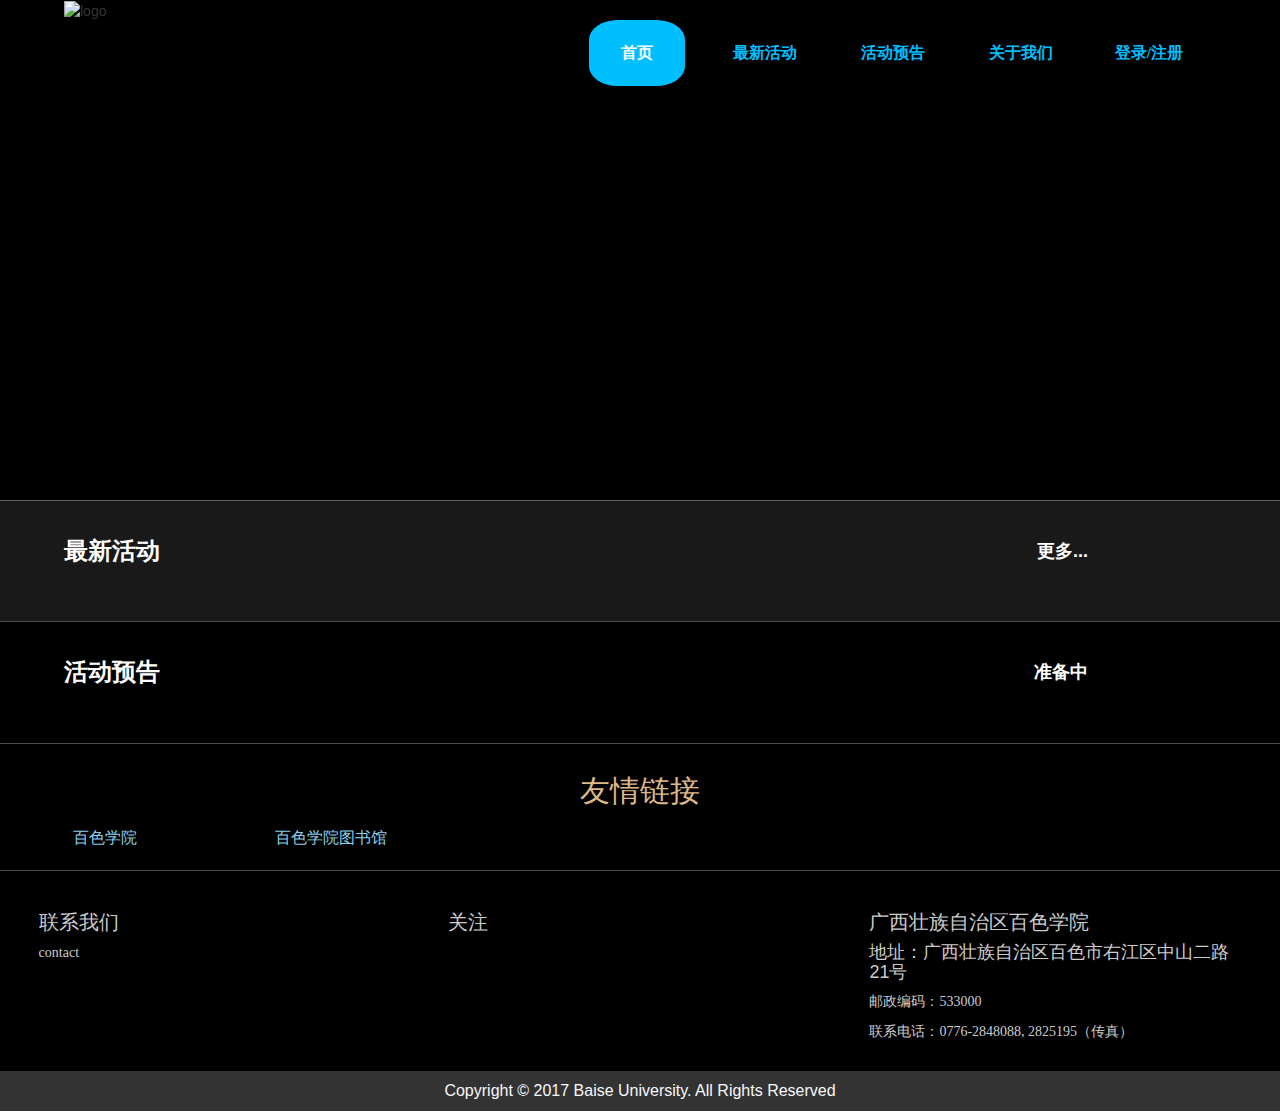
==== html/index.html @ 00f7906c "bsuc-html" ====
<!DOCTYPE html>
<html>

	<head>
		<meta charset="UTF-8">
		<meta name="viewport" content="width=device-width, initial-scale=1.0,maximum-scale=1.0, user-scalable=0" />
		<title>校园风采展</title>
		<meta name="Keywords" content="校园活动">
		<meta name="Description" content="校园活动的最新资讯">
		<meta name="Author" content="zhangxiaoyan">
		<link type="text/css" rel="stylesheet" href="../css/base.css"/>
		<link type="text/css" rel="stylesheet" href="../css/common.css" />
		<link type="text/css" rel="stylesheet" href="../css/ionicons.min.css" />
		<link type="text/css" rel="stylesheet" href="../css/index.css" />
		<link type="text/css" rel="stylesheet" href="../css/carrousel.css" />
		<link type="text/css" rel="stylesheet" href="../css/bootstrap-grid.min.css" />
		
		<!--[if lt IE9]-->
		<script type="text/javascript" src="../js/html5shiv.min.js"></script>
		<!--[endif]-->
		<script type="text/javascript" src="../js/common.js"></script>
		<script type="text/javascript" src="../js/jquery.min.js"></script>
		<script type="text/javascript" src="../js/carrousel.js"></script>
		
		<!--
    	作者：zhangxiaoyan
    	时间：2016-12-23
    	描述：
    -->
	</head>

	<body>
		<!--header Start-->
		<header class="indexHeader">
			<div class="header-logo"><img src="../img/logo.png" alt="logo" class="logo" /><img src="../img/hd.png" alt="logo1" class="actLogo" /></div>

			<!--nav Start-->
			<nav class="header-Nav">
				<ul class="navList clearfix">
					<li>
						<a href="index.html" class="navBg">首页</a>
					</li>
					<li>
						<a href="#latestActivity">最新活动</a>
					</li>
					<li>
						<a href="#forenotion">活动预告</a>
					</li>
					<li>
						<a href="introduction.html">关于我们</a>
					</li>
					<li>
						<a href="login.html">登录/注册</a>
					</li>
				</ul>
			</nav>
			<!--nav End-->
		</header>
		<!--header End-->
		<!--banner Start-->
		<div class="banner">
			<section id="dg-container" class="dg-container">
				<div class="dg-wrapper">
					<!--<a href="#" link="">
						<img src="../img/10-01.jpg">
					</a>
					-->
				</div>
				<ol class="button" id="lightButton">
					<!--<li index="0"></li>
					<li index="1"></li>
					-->
				</ol>
				<nav>
					<span class="dg-prev"></span>
					<span class="dg-next"></span>
				</nav>
			</section>
		</div>
		<!--banner End-->
		<!--latestActivity Start-->
		<div class="latestActivity clearfix" id="latestActivity">
			<section class="actTitle clearfix">
				<div class="actTitle-left">最新活动</div>
				<div class="actTitle-more">
					<a href="activityList.html">更多...</a>
				</div>
			</section>
			<section class="actList clearfix">
				<!--<div class="latestList">
					<a href="">
						<div class="img"><img src="../img/byp1.png" alt="" /></div>
						<div class="titleShade">
							<h4 class="latestListTitle">我校举办2016年安全教育“精彩一课”决赛</h4>
							<p><span class="latestListAuthor">张小燕  |</span><span class="latestListFrom">信息工程学院</span></p>
						</div>
					</a>
				</div>
				-->
			</section>

		</div>
		<!--latestActivity End-->
		<!--forenotice Start-->
		<div class="forenotice" id="forenotion">
			<section class="actTitle clearfix">
				<div class="actTitle-left">活动预告</div>
				<div class="actTitle-more">
					<a href="">准备中</a>
				</div>
			</section>
			<section class="forAct container clearfix">
				<div class="row clearfix">
					<!--<div class="col-md-4 col-sm-6">
						<div class="foren">
							<div class="foren-img">
								<img src="../img/index/tu1.jpg" alt="">
							</div>
							<div class="for-content">
								<h4 class="title">2017年毕业生论文答辩工作安排</h4>
								<p class="description">2017年毕业生论文答辩将在3月8号进行。</p>
								<p><i class="ion-ios-heart" style="color: white;"></i></p>
								
							</div>
						</div>
					</div>-->
				</div>
			</section>
		</div>
		<!--forenotice End-->
		<!--footer Start-->
		<footer>
			<section class="friendlyLink">
				<h2 class="friLinkTitle">友情链接</h2>
				<div class="linkListWrap">
					<ul class="linkList clearfix">
						<li><a href="http://www.bsuc.cn/">百色学院</a></li>
						<li><a href="http://www.bsuc.cn/department/lib/bgdt/">百色学院图书馆</a></li>
						
					</ul>
				</div>
			</section>
			<section class="contactUs clearfix">
				<div class="contact">
					<h2>联系我们</h2>
					<p>contact</p>
				</div>
				<div class="attention">
					<h2>关注</h2>
					<p>
						<a href="http://www.weibo.com/bsuc"><i class="weibo"></i></a>
						<a href="" class="wx" id="wx">
							<i class="weix"></i>
						</a>
					</p>
					<div class="ewm" id="ewm" style="display: none;">
						<img src="../img/icon/ewm.png" alt="二维码" title="二维码" />
					</div>	
				</div>
				<div class="addPhone" >
					<h2>广西壮族自治区百色学院</h2>
					<h4>地址：广西壮族自治区百色市右江区中山二路21号</h4>
					<p>邮政编码：533000 </p>
					<p>联系电话：0776-2848088, 2825195（传真）</p>
				</div>
			</section>
			<section class="copyright">
				Copyright © 2017 Baise University. All Rights Reserved
			</section>
		</footer>
		<!--footer End-->

	</body>
	<script type="text/jscript" src="../js/index.js"></script>
</html>
---- css/base.css ----
﻿@charset "utf-8";

/*样式重置*/
body, h1, h2,h3,h4,h5,h6,p,dl,dd,ol,ul,form, input,textarea,th,td,select { margin:0; padding:0;font-family: "微软雅黑";}
em,i { font-style:normal;}
li { list-style:none;}
a { text-decoration:none; cursor:pointer;color: #333333; }
a:hover{color: rgb(225,58,104);}
a:focus {outline:none;}
b{ font-weight:normal;}
img { border:none; vertical-align:top;}
input, textarea {vertical-align: middle;outline: none; border:none; background:none;box-sizing:content-box;}
textarea { resize:none; overflow:auto; }
table { border-spacing:0px; border:none; border-collapse:collapse;}
body, input, select, button, textarea { font-size: 12px;font-family:tahoma,arial,'Hiragino Sans GB',\5b8b\4f53,sans-serif;background:#fff;}


/*公共样式*/

/*特殊*/
.h0 {height: 0; line-height:0; font-size:0;}
.ov-ellipsis { overflow:hidden; white-space:nowrap; text-overflow:ellipsis; display:block;}
.t-nowrap{ white-space: nowrap;}
.select-not {-moz-user-select: none;-webkit-user-select: none; -ms-user-select: none;user-select: none;}
.text-over { overflow:hidden; text-indent:99999px; line-height:99999; display:block;}


/*浮动*/
.clear { zoom:1; }
.ovfl { overflow: hidden}
.clear:after { content:''; display:block; clear:both; }
.fl { float:left;}
.fr { float:right;}

/*字体*/
.f-arial {font-family:arial;}
.f-song {font-family:\5b8b\4f53;}
.yahei12 {font-family:Microsoft YaHei; font-size:12px;}
.yahei14 {font-family:Microsoft YaHei; font-size:14px;}
.yahei16 {font-family:Microsoft YaHei; font-size:16px;}
.yahei18 {font-family:Microsoft YaHei; font-size:18px;}
.yahei20 {font-family:Microsoft YaHei; font-size:20px;}
.yahei22 {font-family:Microsoft YaHei; font-size:22px;}
.yahei24 {font-family:Microsoft YaHei; font-size:24px;}
.font12 { font-size:12px;}
.font14 { font-size:14px;}
.font16 { font-size:16px;}
.font18 { font-size:18px;}
.font20 { font-size:20px;}
.font22 { font-size:22px;}
.font24 { font-size:24px;}
.font-center{text-align: center;}
.font-left{text-align: left;}
.font-right{text-align: right;}
.indent1{text-indent: 1em;}
.indent2{text-indent: 2em;}
.font-b {font-weight: bold;}
.font-notb {font-weight:normal;}
.font-thro{text-decoration: line-through;}

/*鼠标*/
.cur{cursor: pointer;}
.cur-none{cursor:not-allowed;}
.cur-move{cursor:move;}

/*隐藏 定位*/
.ovfl{overflow: hidden;}
.visib{visibility: hidden;}
.dis-blo{ display: block;}
.dis-no { display:none;}
.dis-ib { *display:inline; *zoom:1; vertical-align:top; display:inline-block;}
.p-fix{position: fixed;}
.p-rel{position: relative;}
.p-abs{position: absolute;}
/*角边框*/

.bod1 { border:1px solid #fff;} 
.bodt-1 { border-top:1px solid #fff;}
.bodr-1 { border-right:1px solid #fff;}
.bodb-1 { border-bottom:1px solid #fff;}
.bodl-1 { border-left:1px solid #fff;}
.bodcolor-e5 { border-color:#e5e5e5;}
.bodcolor-33 { border-color:#333;}
.bodcolor-66 { border-color:#666;}
.bodcolor-99 { border-color:#999;}
.bodcolor-f4d { border-color:#FF4D4D;}
.bodcolor-ff { border-color:#fff;}
.bodcolor-no { border-color:transparent !important;}
/*边距*/
.mag5 { margin:5px;}
.mag10 { margin:10px;}
.mag15 { margin:15px;}
.mag20 { margin:20px;}
.mag25 { margin:25px;}
.mag30 { margin:30px;}
.pad5 { padding:5px;}
.pad10 { padding:10px;}
.pad15 { padding:15px;}
.pad20 { padding:20px;}
.pad25 { padding:25px;}
.pad30 { padding:30px;}

.magt-5 { margin-top:5px}
.magt-10 { margin-top:10px}
.magt-15 { margin-top:15px}
.magt-20 { margin-top:20px}
.magt-25 { margin-top:25px}
.magt-30 { margin-top:30px}
.magr-5 { margin-right:5px}
.magr-10 { margin-right:10px}
.magr-15 { margin-right:15px}
.magr-20 { margin-right:20px}
.magr-25 { margin-right:25px}
.magr-30 { margin-right:30px}
.magb-5 { margin-bottom:5px}
.magb-10 { margin-bottom:10px}
.magb-15 { margin-bottom:15px}
.magb-20 { margin-bottom:20px}
.magb-25 { margin-bottom:25px}
.magb-30 { margin-bottom:30px}
.magl-5 { margin-left:5px}
.magl-10 { margin-left:10px}
.magl-15 { margin-left:15px}
.magl-20 { margin-left:20px}
.magl-25 { margin-left:25px}
.magl-30 { margin-left:30px}

.padt-5 { padding-top:5px}
.padt-10 { padding-top:10px}
.padt-15 { padding-top:15px}
.padt-20 { padding-top:20px}
.padt-25 { padding-top:25px}
.padt-30 { padding-top:30px}
.padr-5 { padding-right:5px}
.padr-10 { padding-right:10px}
.padr-15 { padding-right:15px}
.padr-20 { padding-right:20px}
.padr-25 { padding-right:25px}
.padr-30 { padding-right:30px}
.padb-5 { padding-bottom:5px}
.padb-10 { padding-bottom:10px}
.padb-15 { padding-bottom:15px}
.padb-20 { padding-bottom:20px}
.padb-25 { padding-bottom:25px}
.padb-30 { padding-bottom:30px}
.padl-5 { padding-left:5px}
.padl-10 { padding-left:10px}
.padl-15 { padding-left:15px}
.padl-20 { padding-left:20px}
.padl-25 { padding-left:25px}
.padl-30 { padding-left:30px}

/*颜色*/
.gray{color: gray;}
.orange{color: orange;}
.black{color: black;}
.white{color: white;}
.green{color: green;}
.blue{color: #005AA0;}
.pink{color:pink;}
.red { color:red;}
.colorf4d { color:#FF4D4D;}
.color00 { color: #000;}
.color33 { color: #333;}
.color66 { color: #666;}
.color99 { color: #999;}

/*背景色*/
.bg_ff{background-color: #fff;}
.bg_e5 {background-color: #e5e5e5;}
.bg_cc{background-color: #ccc;}
.bg_99{background-color: #999;}
.bg_66{background-color: #666;}


/*宽度*/
.wid-1200 { margin:0 auto; width:1200px;}
.wid-10{width: 10%;}
.wid-15{width: 15%;}
.wid-20{width: 20%;}
.wid-30{width: 30%;}
.wid-35{width: 35%;}
.wid-40{width: 40%;}
.wid-50{width: 50%;}
.wid-50{width: 50%;}
.wid-70{width: 70%;}
.wid-80{width:80%;}
.wid-90{width: 90%;}
.wid-100{width: 100%;}
.wid10 { width:10px;}
.wid20 { width:20px;}
.wid30 { width:30px;}
.wid40 { width:40px;}
.wid50 { width:50px;}
.wid60 { width:60px;}
.wid70 { width:70px;}
.wid80 { width:80px;}
.wid90 { width:90px;}
.wid100 { width:100px;}
.wid200 { width:200px;}
.wid300 { width:300px;}
.wid400 { width:400px;}
.wid500 { width:500px;}
.wid600 { width:600px;}
.wid700 { width:700px;}
.wid800 { width:800px;}
.wid900 { width:900px;}
.wid1000 { width:1000px;}
.wid1100 { width:1100px;}
.wid1200 { width:1200px;}

/*高度*/
.het10{height: 10px;}
.het12{height: 12px;}
.het14{height: 14px;}
.het15{height: 15px;}
.het16{height: 16px;}
.het18{height: 18px;}
.het20{height: 20px;}
.het22{height: 22px;}
.het24{height: 24px;}
.het25{height: 25px;}
.het26{height: 26px;}
.het28{height: 28px;}
.het30{height: 30px;}
.het32{height: 32px;}
.het34{height: 34px;}
.het36{height: 36px;}
.het38{height:38px;}
.het40{height: 40px;}
.het44 {height: 44px;}
.het50{height: 50px;}
.het60{height: 60px;}
.het70{height: 70px;}
.het80{height: 80px;}
.het90{height: 90px;}
.het100{height: 100px;}
/*行高*/
.line_h12{line-height: 12px;}
.line_h14{line-height: 14px;}
.line_h16{line-height: 16px;}
.line_h18{line-height: 18px;}
.line_h20{line-height: 20px;}
.line_h22{line-height: 22px;}
.line_h24{line-height: 24px;}
.line_h26{line-height: 26px;}
.line_h28{line-height: 28px;}
.line_h30{line-height: 30px;}
.line_h32{line-height: 32px;}
.line_h34{line-height: 34px;}
.line_h38{line-height: 38px;}
.line_h40{line-height: 40px;}
---- css/common.css ----
* {
	margin: 0;
	padding: 0
}

html{
	font-size: 62.5%;
	behavior: url('ie-css3.htc');
}
body{
	font-size: 1rem;
}

.clearfix {
	zoom: 1;
}

.clearfix:after {
	content: "";
	display: block;
	visibility: hidden;
	clear: both;
	height: 0;
}

/*indexHeader Start*/

.indexHeader {
	position: relative;
	width: 100%;
	height: 10rem;
	background: black;
}


/*header-logo*/
.header-logo {
	position: absolute;
	left: 5%;
	width: 25%;
	height: 100%;
	transition: all 1.5s;
	animation: logo 1s linear forwards;
	behavior: url('ie-css3.htc');
}

.logo {
	width: 65%;
}

.actLogo {
	width: 34%;
	margin-left: 1%;
	opacity: 0;
	animation: actlogo 1s linear forwards 1s;
	
}

.header-logo img {
	height: 100%;
}

@-webkit-keyframes logo {
	0% {
		transform: translateX(-100%);
	}
	80% {
		transform: translateX(10%);
	}
	100% {
		transform: translateX(5%);
	}
}

@-moz-keyframes logo {
	0% {
		transform: translateX(-100%);
	}
	80% {
		transform: translateX(10%);
	}
	100% {
		transform: translateX(5%);
	}
}

@-ms-keyframes logo {
	0% {
		transform: translateX(-100%);
	}
	80% {
		transform: translateX(10%);
	}
	100% {
		transform: translateX(5%);
	}
}

@-webkit-keyframes actlogo {
	0% {
		opacity: 0;
		transform: scale(0);
	}
	60% {
		opacity: 0.8;
		transform: scale(1.1);
	}
	100% {
		opacity: 1;
		transform: scale(1);
	}
}

@-moz-keyframes actlogo {
	0% {
		opacity: 0;
		transform: scale(0);
	}
	60% {
		opacity: 0.8;
		transform: scale(1.1);
	}
	100% {
		opacity: 1;
		transform: scale(1);
	}
}

@-ms-keyframes actlogo {
	0% {
		opacity: 0;
		transform: scale(0);
	}
	60% {
		opacity: 0.8;
		transform: scale(1.1);
	}
	100% {
		opacity: 1;
		transform: scale(1);
	}
}


/*header-Nav*/

.header-Nav {
	width: 50%;
	height: 100%;
	position: absolute;
	right: 5%;
}

.navList {
	width: 100%;
	height: 6rem;
	margin-top: 2rem;
	list-style: none;
}

.navList li {
	float: left;
	width: 16%;
	margin: auto 2%;
	line-height: 6rem;
	text-align: center;
}

.navList li a {
	display: block;
	width: 94%;
	padding:3%;
	height: 100%;
	border-radius: 30%;
	color: deepskyblue;
	font-weight: bold;
	font-family: "微软雅黑";
	font-size: 1.6rem;
}
@media only screen and (max-width:800px ) {
	.navList li a {width:60px;font-size: 14px;}
}

.navList li a:hover {
	color: white;
	background-color: deepskyblue;
}

.navList li .navBg{
	color: white;
	background-color: deepskyblue;

}
/*indexHeader End*/

/*footer Start*/
footer{
	width: 100%;
	background: black;
	color: #CCCCCC;
}
.friendlyLink{
	width: 100%;
	padding: 1rem;
	border-top: .1rem solid rgba(255,255,255,0.3);
	border-bottom:.1rem solid rgba(255,255,255,0.3);
}
.friendlyLink .friLinkTitle{
	text-align: center;
	color: burlywood;
}
.linkListWrap{
	margin-top: 2rem;
	width: 90%;
	padding: 0 5%;
}
.linkList li{
	float: left;
	width: 20%;
}
.linkList li a{
	color: skyblue;
	font-size: 1.6rem;
}
.contactUs{
	width: 100%;
	height: 20rem;
	padding: 2rem;
}
.contactUs h2{
	font-size: 2rem;
}
.contact,.attention,.addPhone{
	float: left;
	width: 30%;
	margin: 0 1.5%;
}
.attention a{
	display: inline-block;
	width: 4rem;
	height: 4rem;
	}
.attention .weibo{
	display: block;
	width: 100%;
	height: 100%;
	background: url(../img/icon/weibo.png) no-repeat;
	background-size: cover;
	
}
.attention .weibo:hover{
	background: url(../img/icon/weibo1.png) no-repeat;
	background-size: contain;
}
.attention .weix{
	display: block;
	width: 100%;
	height: 100%;
	background: url(../img/icon/weix.png) no-repeat center center;
	background-size: 70% 70%;
}
.attention .weix:hover{
	background: url(../img/icon/weix1.png) no-repeat center center;
	background-size: 70% 70%;
}
.attention{
	position: relative;
}
.ewm{
	width: 10rem;
	height: 10rem;
	position: absolute;
	left: 40%;
	top: 2rem;
	/*设置视距*/
	transform: perspective(100rem) translateX(-1rem) translateZ(2rem);
    /*定义3D环境*/
    transform-style:preserve-3d;
	border-radius: 0.5rem;
	box-shadow: -.2rem .2rem .4rem #CCCCCC,
				.2rem .2rem .4rem #CCCCCC,
				.2rem -.2rem .4rem #CCCCCC,
				.2rem .2rem .4rem #CCCCCC;
}
.ewm img{
	width: 100%;
	height: 100%;
	border-radius: 0.5rem;
}
.contactUs .addPhone{
	float: right;
}

footer .copyright{
	height: 4rem;
	line-height: 4rem;
	text-align: center;
	font-size: 1.6rem;
	color: ghostwhite;
	background:#333333;
}
/*footer End*/
---- css/index.css ----
/*banner Start*/
/* carrousel.css  */
/*banner End*/
/*latestActivity Start*/
.latestActivity{
	width: 100%;
	border-top: .1rem solid rgba(255,255,255,0.3);
	height: auto;
	background: rgba(0,0,0,0.9);
}

.actTitle{
	width: 90%;
	padding-left: 5%;
	padding-right: 5%;
	height: 10rem;
	line-height: 10rem;
}
.actTitle .actTitle-left{
	width: 15rem;
	float: left;
	color: white;
	font-weight: bolder;
	font-size: 2.4rem;
}
.actTitle .actTitle-more{
	float: right;
	width: 6rem;
}
.actTitle .actTitle-more a{
	color: white;
	width: 100%;
	font-size: 1.8rem;
	display: inline-block;
	text-align: right;
	font-weight: bold;
	/*border: 0.1rem solid rgba(255,255,255,0.5);*/
}
.actTitle .actTitle-more a:hover{
	color: deepskyblue;
}
.actList {
	display: inline-block;
	text-align: center
	width: 90%;
	height: auto;
	padding-left: 5%;
	padding-right: 5%;
	padding-bottom: 1rem;
}
.latestList {
	float: left;
	width: 23%;
	height: 15rem;
	text-align: center;
	margin:1.5rem 1% 1.5rem 1%;

}

.latestList a{
	width: 100%;
	height: 100%;
	color: white;
	display: block;
	position: relative;
	overflow: hidden;
	border: .2rem solid white;
	box-shadow: .1rem .1rem .1rem .1rem #ccc;
}
.latestList a:hover{
	color: deepskyblue;
}
.latestList .img{
	width: 100%;
	height: 100%;
}
.latestList .img img{
	width: 100%;
	height: 100%;
}
.latestList a .titleShade{
	width: 100%;
	height: 100%;
	padding-top: 4.5rem;
	padding-left:1rem ;
	padding-right:1rem ;
	line-height: 2.5rem;
	position: absolute;
	left: 100%;
    top: 0;
	z-index: 6;
	background: rgba(0,0,0,.8);
	opacity: 0.5;
	filter: alpha(opcity=50);
	color: white;
}
.latestList .titleShade h4{
	width: 100%;
	font-size: 1.6rem;
	text-overflow: ellipsis;
	white-space: nowrap;
	overflow: hidden;
}
.latestList .titleShade p{
	width: 100%;
	font-size: 1.4rem;
	text-overflow: ellipsis;
	white-space: nowrap;
	overflow: hidden;
}
/*latestActivity End*/

/*forenotice Start*/
.forenotice{
	width: 100%;
	height: auto;
	border-top: .1rem solid rgba(255,255,255,0.3);
	background: black;
}	
.forAct{
	width: 100%;
    padding-bottom: 2rem;
    overflow: hidden;
}
.foren{
    position: relative;
    perspective: 1000px;
    margin-bottom: 1rem;
}
.foren .foren-img{
    transform: rotateY(0);
    transition: all 0.50s ease-in-out 0s;
}
.foren:hover .foren-img{
    transform: rotateY(-90deg);
}
.foren .foren-img img{
    width: 100%;
    height: 25rem;
}
.foren .for-content{
    width: 100%;
    height: 100%;
    position: absolute;
    top: 0;
    left: 0;
    padding: 6rem 2rem;
    text-align: center;
    background: rgba(0,0,0,0.7);
    transform: rotateY(90deg);
    transition: all 0.50s ease-in-out 0s;
}
.foren:hover .for-content{
    transform: rotateY(0);
}
.foren .title{
    font-size: 2rem;
    color: #fff;
    text-transform: uppercase;
}
.foren .description{
    font-size: 1.4rem;
    line-height: 2.4rem;
    color: #fff;
}
.foren .title:after,
.foren .description:after{
    content: "";
    width: 80%;
    display: block;
    border-bottom: .1rem solid #fff;
    margin: 1.5rem auto;
}
.foren .title{
	width: 100%;
	text-overflow: ellipsis;
	white-space: nowrap;
	overflow: hidden;
}
.foren .social-links{
    margin: 0;
    padding: 0;
    list-style: none;
}
.foren .social-links li{
    display: inline-block;
    margin: 0 1rem;
}
.foren .social-links li a{
    font-size: 20px;
    color: #a6a6a6;
}
.foren .social-links li a:hover{
    text-decoration: none;
    color: #fff;
}

/*forenotice End*/
.titleBg{
	background: black;
}
---- css/carrousel.css ----
.banner {
    position: relative;
    height: 40rem;
    padding: 1.1rem 0 1.6rem;
    margin: 0 auto;
    text-align: center;
    background: black;
}

.dg-container {
    position: relative;
    width: 100%;
    height: 40rem;
    overflow: hidden;
}

.dg-wrapper {
	width:65%;
    min-width: 70rem;
    height: 38rem;
    margin: 0 auto;
    position: relative;
    transform-style: preserve-3d;
    perspective: 100rem;
}

.dg-wrapper a {
    width: 100%;
    height: 38rem;
    display: block;
    position: absolute;
    left: 0;
    top: 0;
}

.dg-wrapper a:first-child {
    z-index: 2;
}

.dg-wrapper a img {
    display: block;
    box-shadow: 0px .1rem .3rem 0px rgba(0, 0, 0, 0.20);
    border-radius: .4rem;
    border: 0.1rem solid deepskyblue;
    width: 100%;
    height: 40rem;
    background: #fff;
}

.dg-wrapper a.dg-transition {
    transition: all 0.5s ease-in-out;
}

.dg-wrapper a.dg-transition-fast {
    transition: all 0.2s ease-in-out;
}

.dg-container nav {
    display: none;
}

.dg-container nav span:hover {
    opacity: 1;
}

.dg-container nav span.dg-next {
    background-position: top right;
    margin-left: 1rem;
}

.dg-container #lightButton2 {
    bottom: 2rem;
}

.dg-container .button {
     position: relative;
     z-index: 10;
 }

.dg-container .button li {
    cursor: pointer;
    display: inline-block;
    width: 0.6rem;
    height: 0.6rem;
    border-radius: 50%;
    margin-right: 0.5rem;
    background: rgba(255, 255, 255, 0.30);
    border: 0.1rem solid rgba(0, 0, 0, 0.20);
}

.dg-container .button .light {
    background: #01BDFF;
}
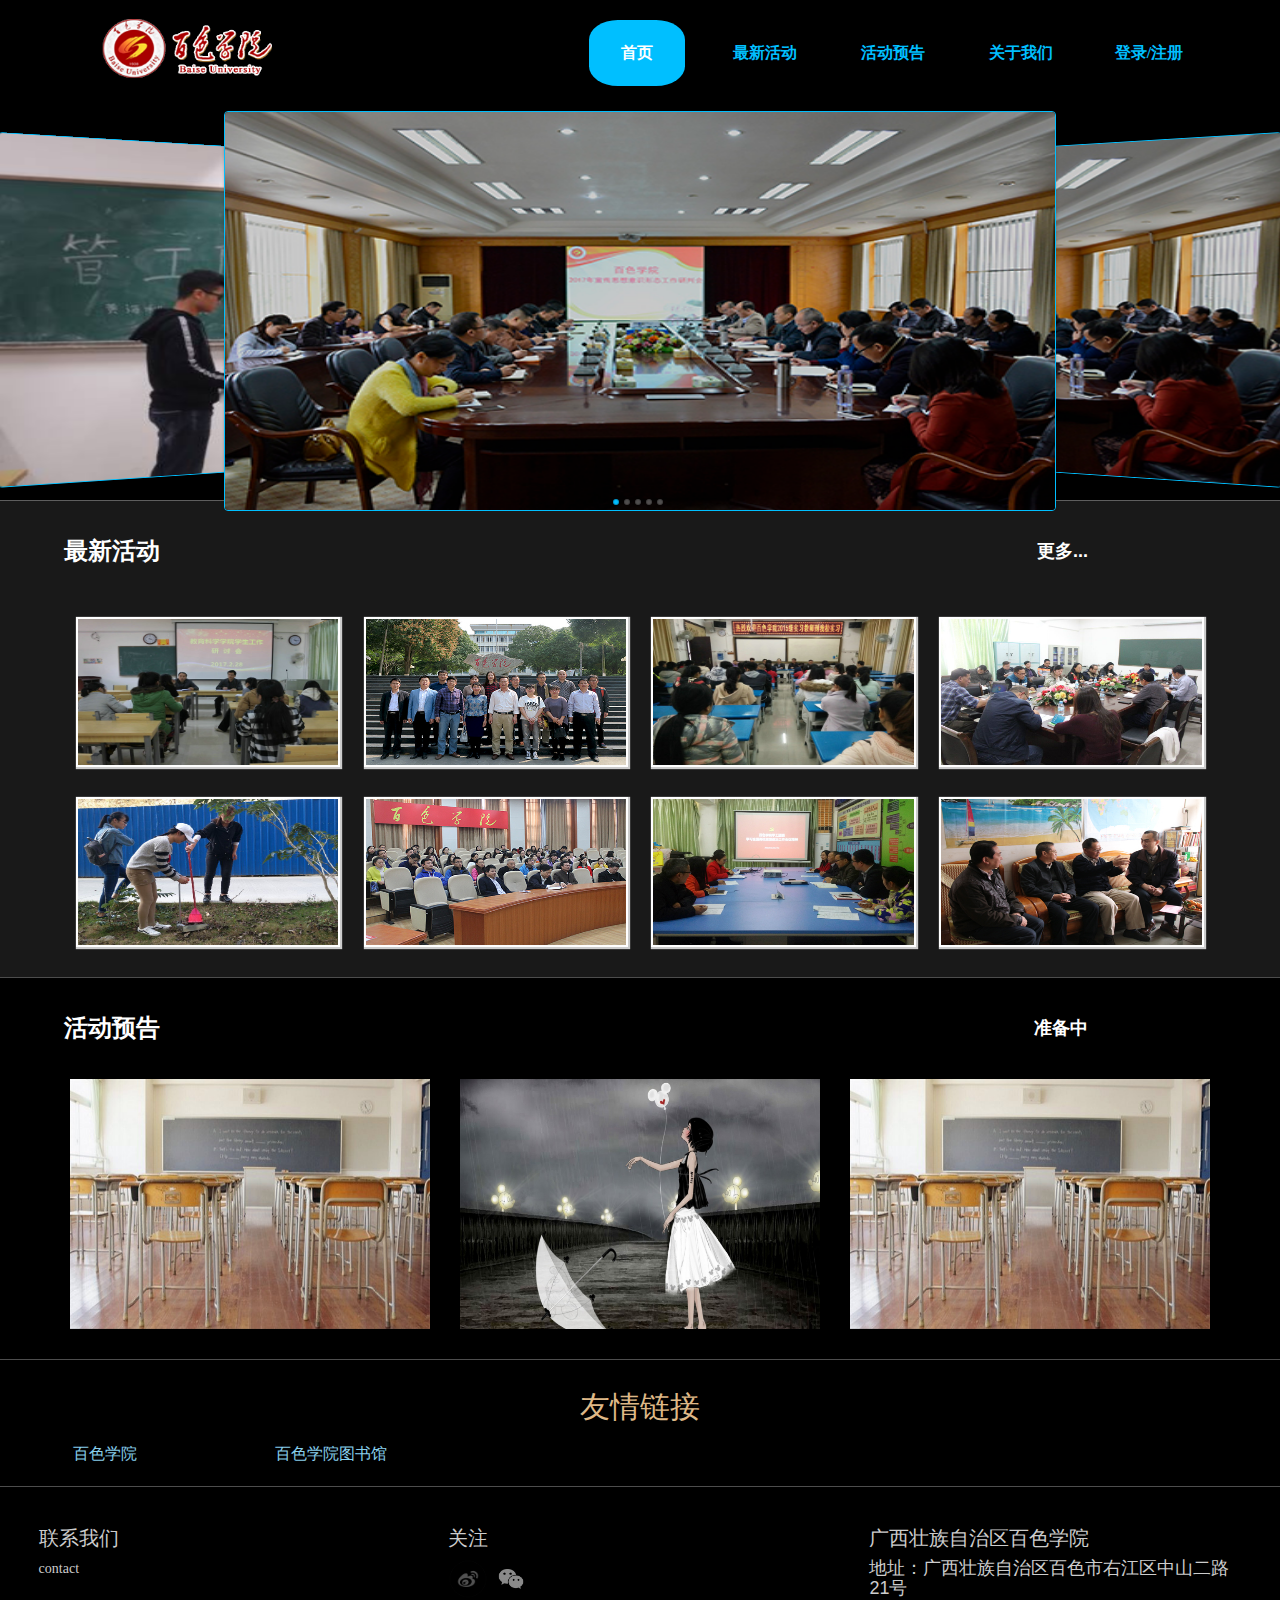
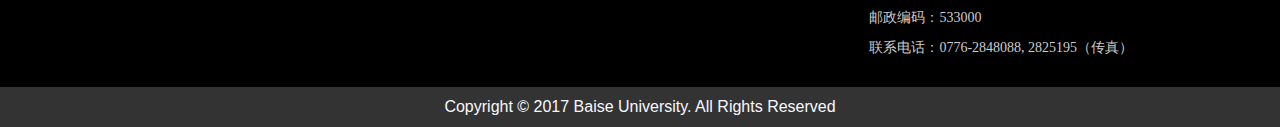
==== commit 417989c7: "Update index.html" ====
--- a/html/index.html
+++ b/html/index.html
@@ -3,7 +3,7 @@
 
 	<head>
 		<meta charset="UTF-8">
-		<meta name="viewport" content="width=device-width, initial-scale=1.0,maximum-scale=1.0, user-scalable=0" />
+	<!--	<meta name="viewport" content="width=device-width, initial-scale=1.0,maximum-scale=1.0, user-scalable=0" />-->
 		<title>校园风采展</title>
 		<meta name="Keywords" content="校园活动">
 		<meta name="Description" content="校园活动的最新资讯">
@@ -87,16 +87,7 @@
 				</div>
 			</section>
 			<section class="actList clearfix">
-				<!--<div class="latestList">
-					<a href="">
-						<div class="img"><img src="../img/byp1.png" alt="" /></div>
-						<div class="titleShade">
-							<h4 class="latestListTitle">我校举办2016年安全教育“精彩一课”决赛</h4>
-							<p><span class="latestListAuthor">张小燕  |</span><span class="latestListFrom">信息工程学院</span></p>
-						</div>
-					</a>
-				</div>
-				-->
+			
 			</section>
 
 		</div>
@@ -111,19 +102,7 @@
 			</section>
 			<section class="forAct container clearfix">
 				<div class="row clearfix">
-					<!--<div class="col-md-4 col-sm-6">
-						<div class="foren">
-							<div class="foren-img">
-								<img src="../img/index/tu1.jpg" alt="">
-							</div>
-							<div class="for-content">
-								<h4 class="title">2017年毕业生论文答辩工作安排</h4>
-								<p class="description">2017年毕业生论文答辩将在3月8号进行。</p>
-								<p><i class="ion-ios-heart" style="color: white;"></i></p>
-								
-							</div>
-						</div>
-					</div>-->
+					
 				</div>
 			</section>
 		</div>
@@ -172,4 +151,4 @@
 
 	</body>
 	<script type="text/jscript" src="../js/index.js"></script>
-</html>+</html>
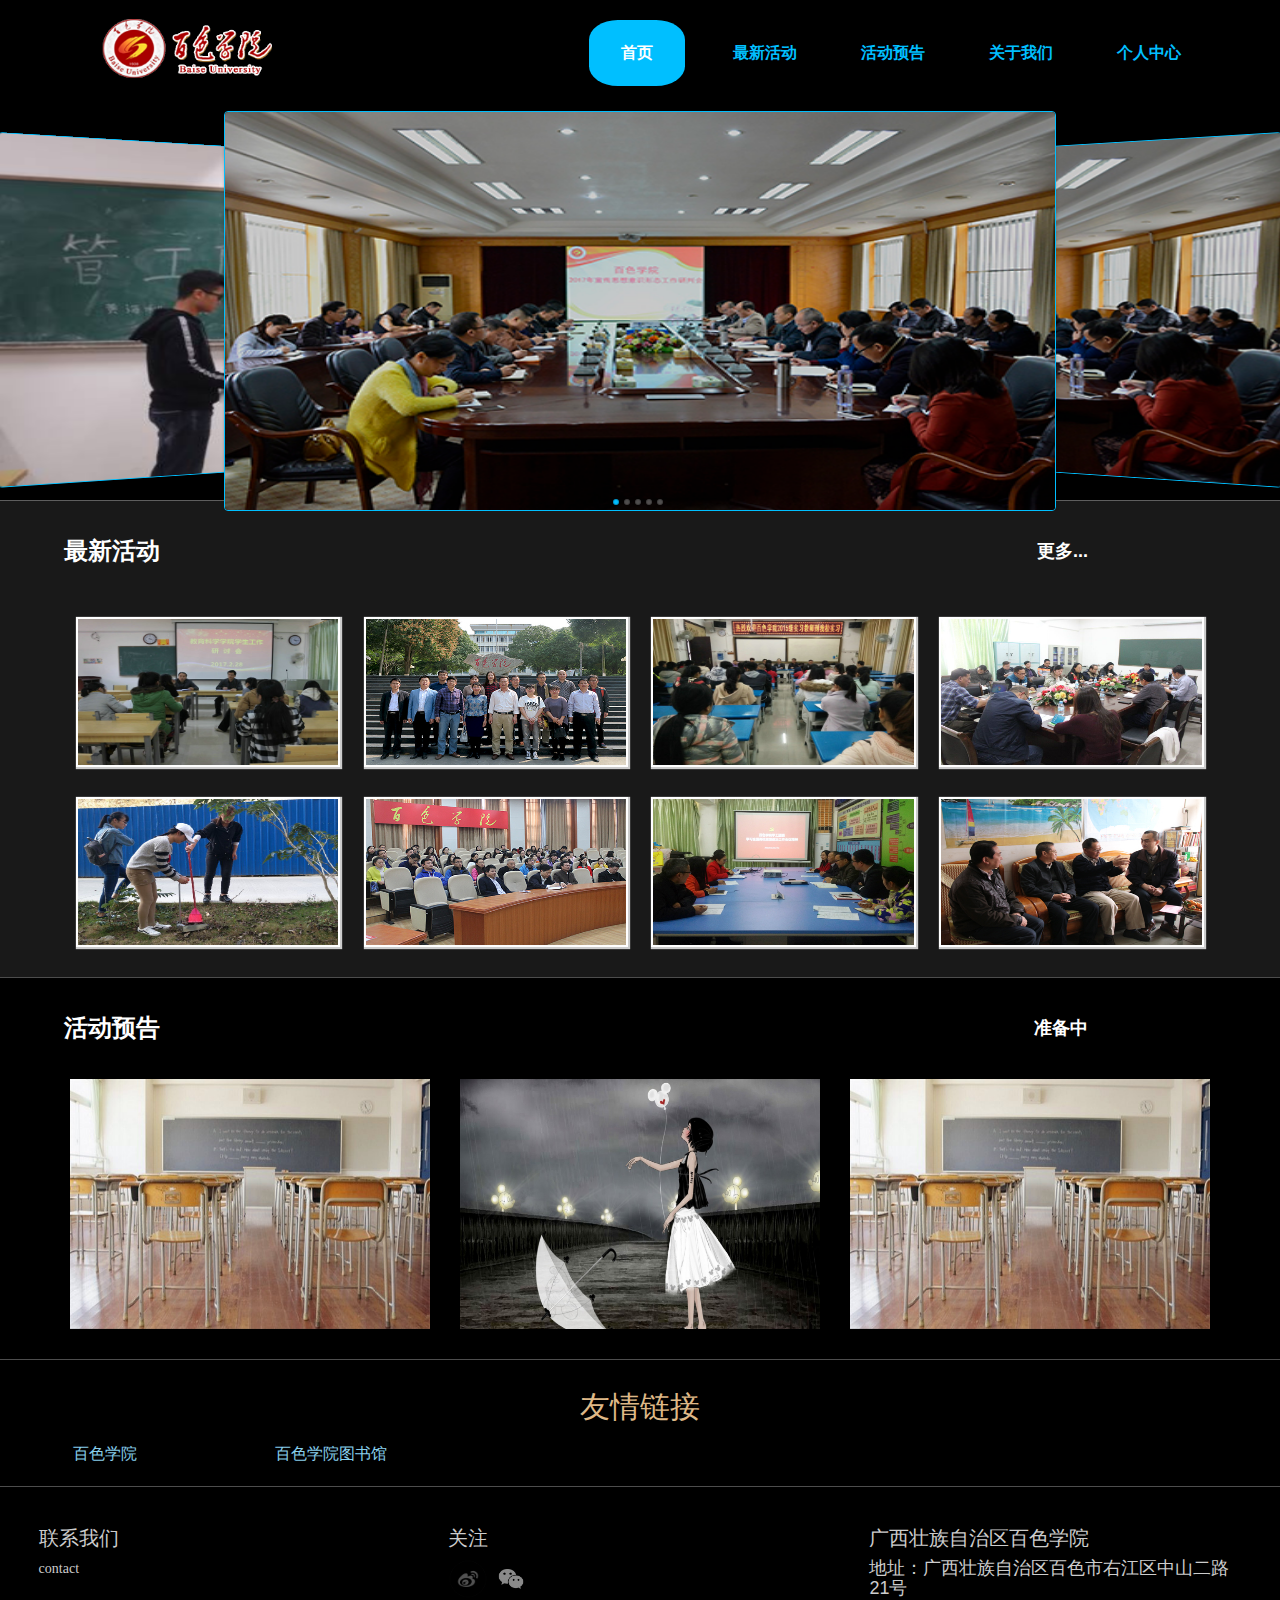
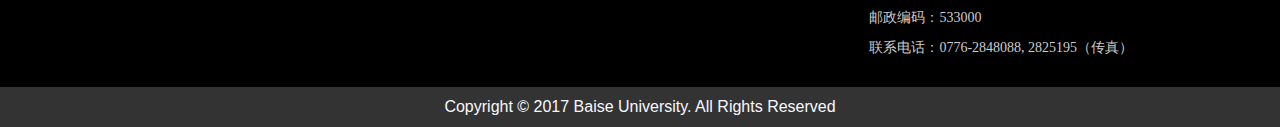
==== commit e46e7021: "Update index.html" ====
--- a/html/index.html
+++ b/html/index.html
@@ -50,7 +50,7 @@
 						<a href="introduction.html">关于我们</a>
 					</li>
 					<li>
-						<a href="login.html">登录/注册</a>
+						<a href="login.html">个人中心</a>
 					</li>
 				</ul>
 			</nav>
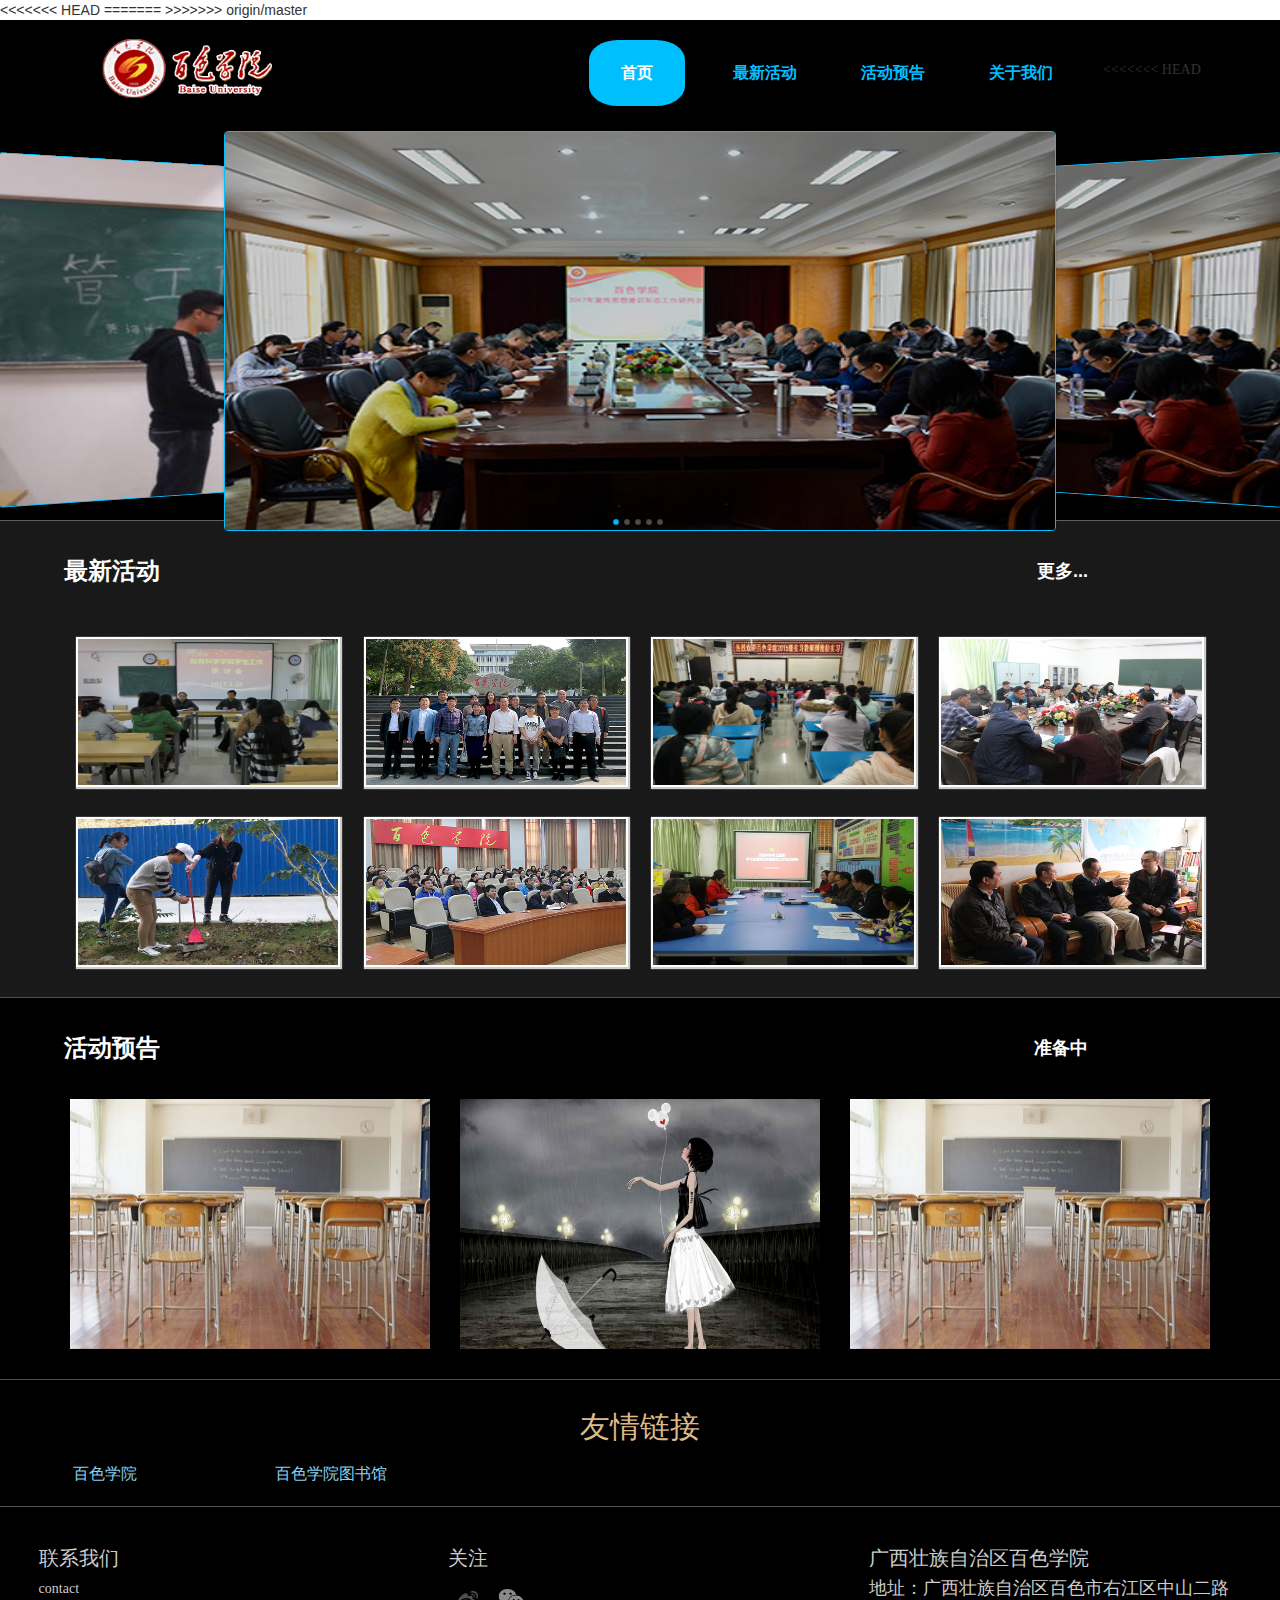
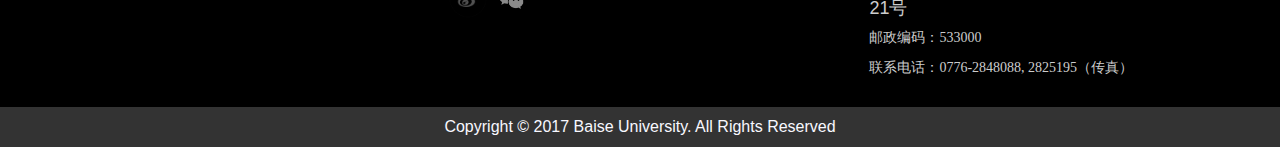
==== commit 572318b0: "change" ====
--- a/html/index.html
+++ b/html/index.html
@@ -3,7 +3,11 @@
 
 	<head>
 		<meta charset="UTF-8">
+<<<<<<< HEAD
+		<!--<meta name="viewport" content="width=device-width, initial-scale=1.0,maximum-scale=1.0, user-scalable=0" />-->
+=======
 	<!--	<meta name="viewport" content="width=device-width, initial-scale=1.0,maximum-scale=1.0, user-scalable=0" />-->
+>>>>>>> origin/master
 		<title>校园风采展</title>
 		<meta name="Keywords" content="校园活动">
 		<meta name="Description" content="校园活动的最新资讯">
@@ -50,7 +54,11 @@
 						<a href="introduction.html">关于我们</a>
 					</li>
 					<li>
+<<<<<<< HEAD
+						<a id="isLoginBtn">个人中心</a>
+=======
 						<a href="login.html">个人中心</a>
+>>>>>>> origin/master
 					</li>
 				</ul>
 			</nav>
@@ -58,7 +66,7 @@
 		</header>
 		<!--header End-->
 		<!--banner Start-->
-		<div class="banner">
+		<section class="banner">
 			<section id="dg-container" class="dg-container">
 				<div class="dg-wrapper">
 					<!--<a href="#" link="">
@@ -76,7 +84,7 @@
 					<span class="dg-next"></span>
 				</nav>
 			</section>
-		</div>
+		</section>
 		<!--banner End-->
 		<!--latestActivity Start-->
 		<div class="latestActivity clearfix" id="latestActivity">
--- a/css/base.css
+++ b/css/base.css
@@ -16,7 +16,9 @@
 
 
 /*公共样式*/
-
+.displayNone{
+    display: none;
+}
 /*特殊*/
 .h0 {height: 0; line-height:0; font-size:0;}
 .ov-ellipsis { overflow:hidden; white-space:nowrap; text-overflow:ellipsis; display:block;}
--- a/css/common.css
+++ b/css/common.css
@@ -41,6 +41,9 @@
 	height: 100%;
 	transition: all 1.5s;
 	animation: logo 1s linear forwards;
+	@-webkit-animation: logo 1s linear forwards;
+	@-moz-animation: logo 1s linear forwards;
+	@-ms-animation: logo 1s linear forwards;
 	behavior: url('ie-css3.htc');
 }
 
@@ -53,6 +56,9 @@
 	margin-left: 1%;
 	opacity: 0;
 	animation: actlogo 1s linear forwards 1s;
+	@-webkit-animation: actlogo 1s linear forwards 1s;
+	@-moz-animation: actlogo 1s linear forwards 1s;
+	@-ms-animation: actlogo 1s linear forwards 1s;
 	
 }
 
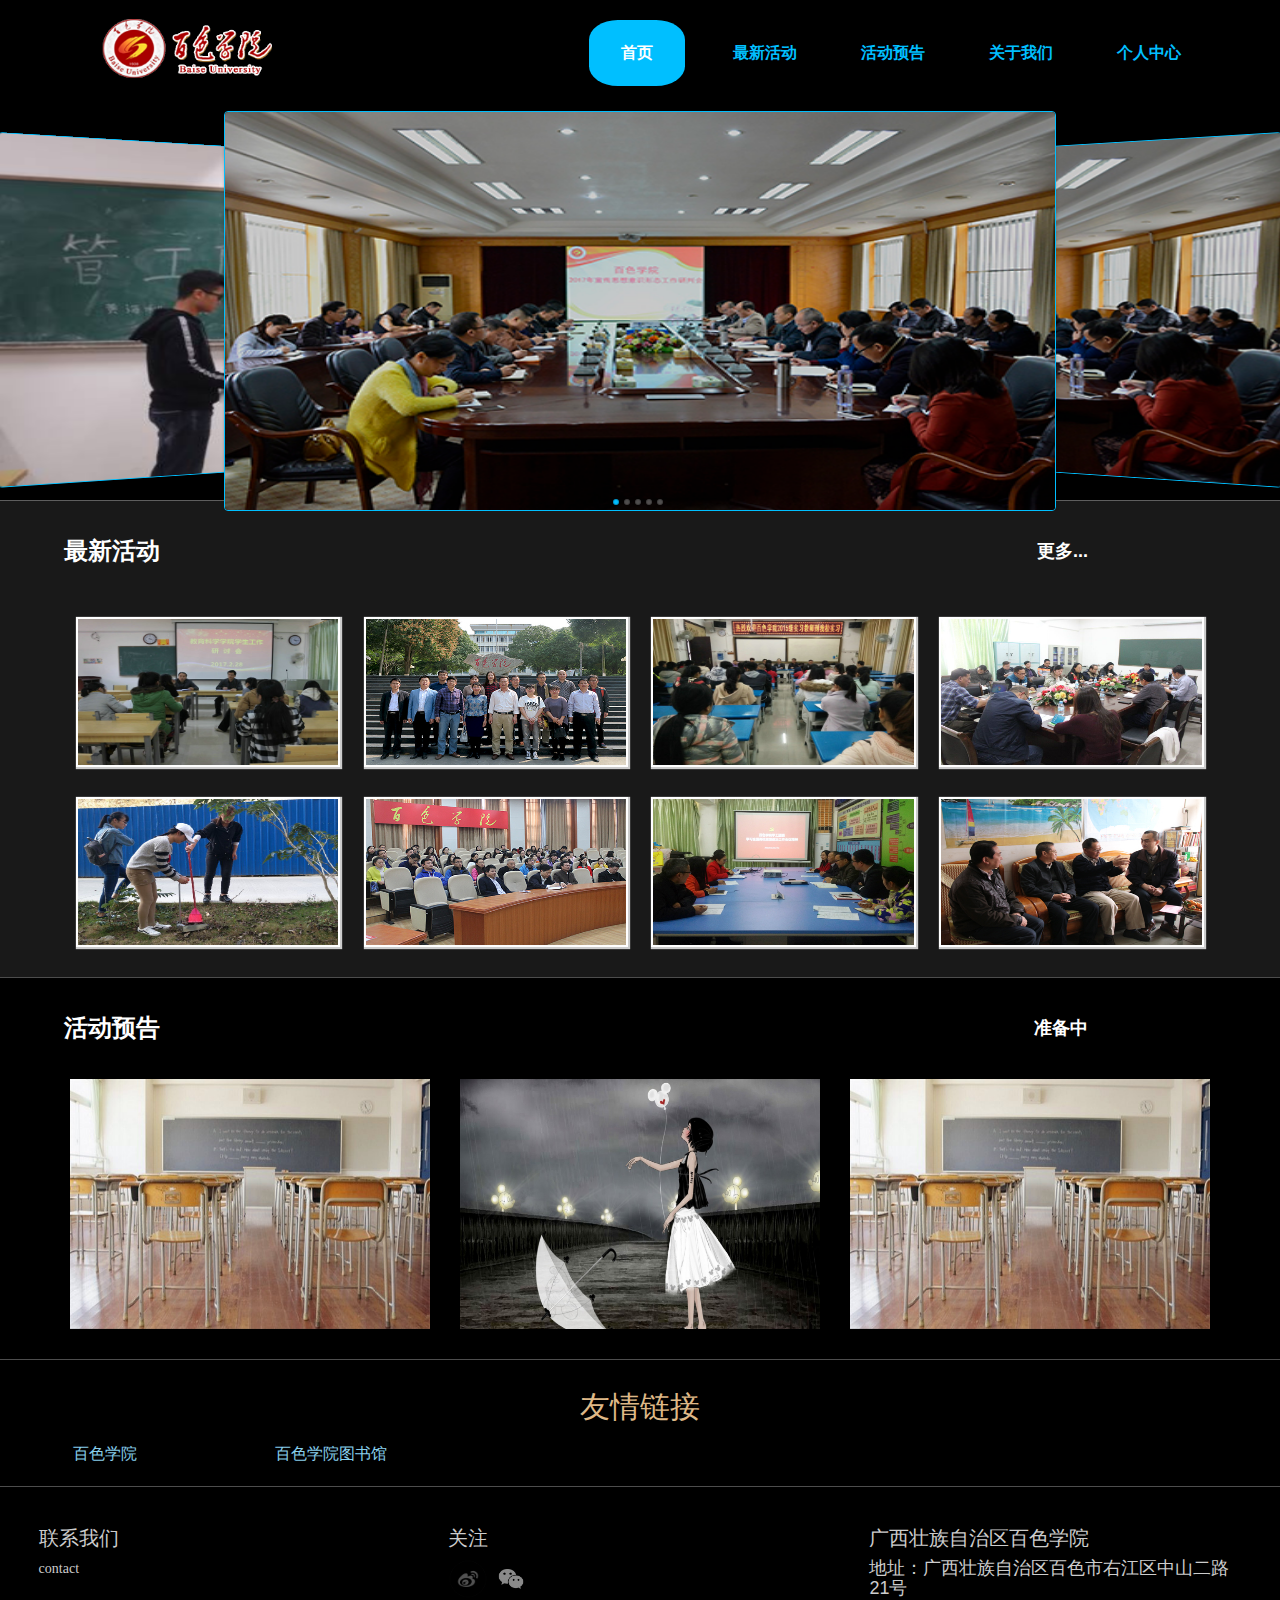
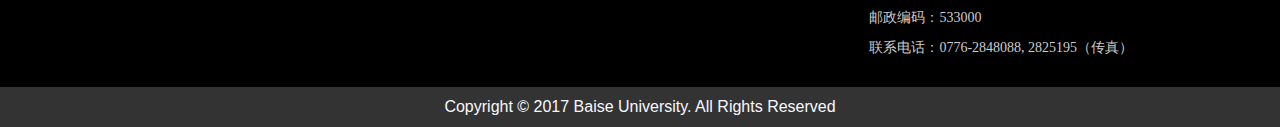
==== commit dd284edc: "dealwitherro" ====
--- a/html/index.html
+++ b/html/index.html
@@ -1,13 +1,10 @@
-<!DOCTYPE html>
+﻿<!DOCTYPE html>
 <html>
 
 	<head>
 		<meta charset="UTF-8">
-<<<<<<< HEAD
-		<!--<meta name="viewport" content="width=device-width, initial-scale=1.0,maximum-scale=1.0, user-scalable=0" />-->
-=======
 	<!--	<meta name="viewport" content="width=device-width, initial-scale=1.0,maximum-scale=1.0, user-scalable=0" />-->
->>>>>>> origin/master
+
 		<title>校园风采展</title>
 		<meta name="Keywords" content="校园活动">
 		<meta name="Description" content="校园活动的最新资讯">
@@ -54,11 +51,9 @@
 						<a href="introduction.html">关于我们</a>
 					</li>
 					<li>
-<<<<<<< HEAD
+
 						<a id="isLoginBtn">个人中心</a>
-=======
-						<a href="login.html">个人中心</a>
->>>>>>> origin/master
+
 					</li>
 				</ul>
 			</nav>
